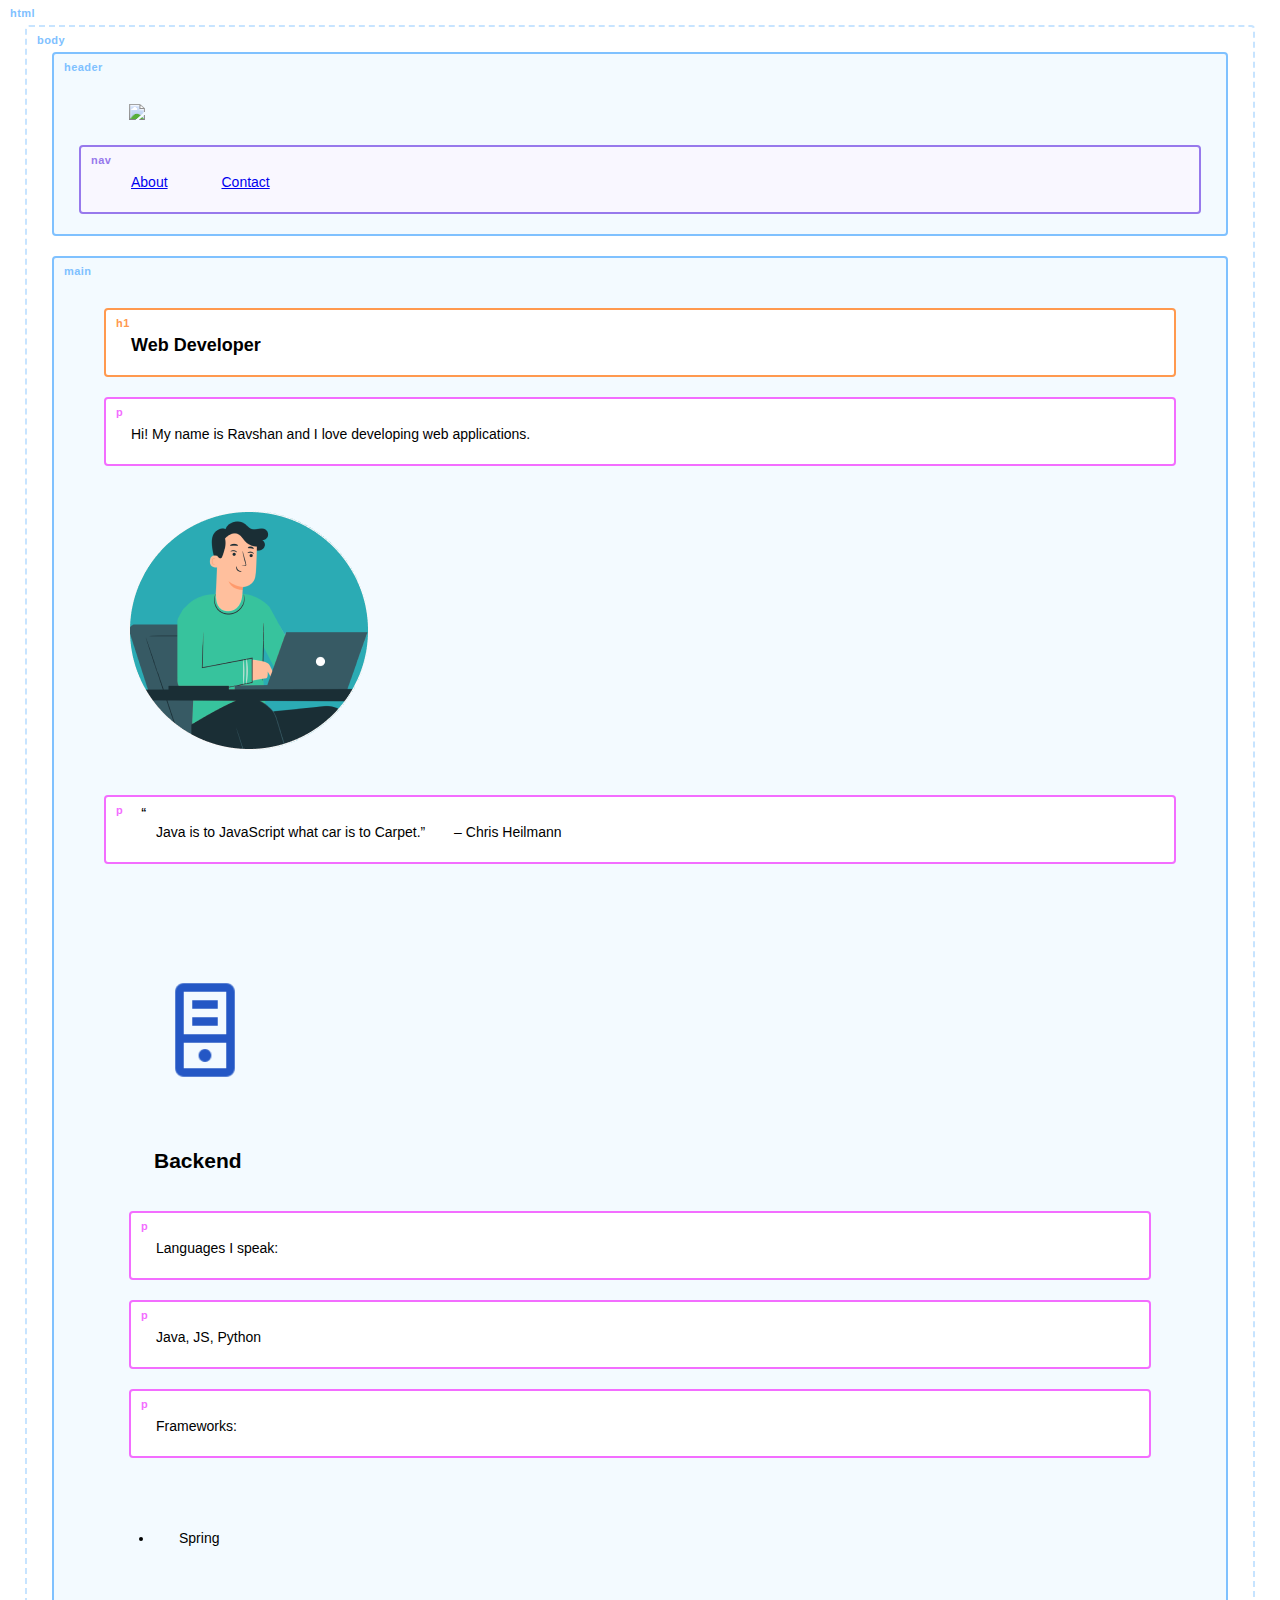
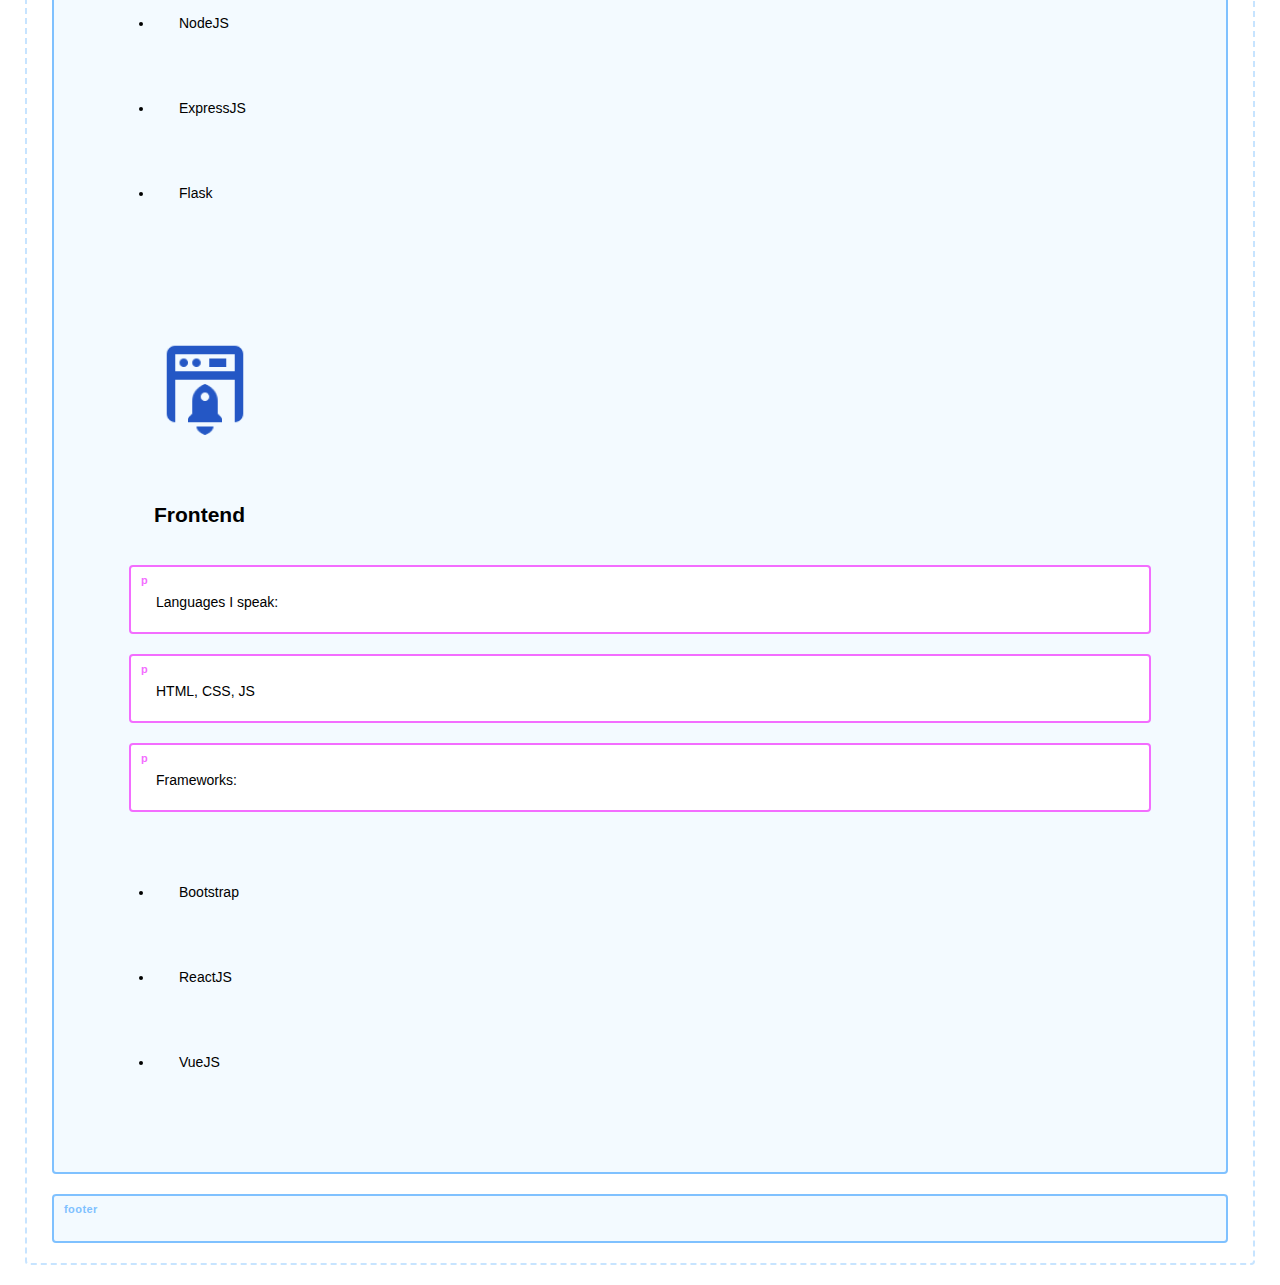
==== index.html @ 0b143d8b "Created the skills part of main" ====
<!DOCTYPE html>
<html>

<head>
    <meta charset="utf-8">
    <meta name="description" content="Сайт-портфорлио Эламанова Равшана">
    <title>Эламанов Равшан - M33011</title>
    <link rel="stylesheet" href="assets/css/outlines.css">
</head>

<body>
    <header>
        <a href="index.html">
            <img src="assets/images/logo.png">
        </a>
        <nav>
            <a href="about.html">About</a>
            <a href="contact.html">Contact</a>
        </nav>
    </header>

    <main>
        <div id="intro">
            <h1>Web Developer</h1>
            <p>Hi! My name is Ravshan and I love developing web applications.</p>
            <img src="assets/images/developer.png">
            <p><q>Java is to JavaScript what car is to Carpet.</q> – Chris Heilmann</p>
        </div>

        <div id="skills">
            <div id="backend-skills" class="skill">
                <img src="assets/images/server-icon.png" alt="Backend">
                <h2>Backend</h2>
                <p>Languages I speak:</p>
                <p>Java, JS, Python</p>
                <p>Frameworks:</p>
                <ul>
                    <li>Spring</li>
                    <li>NodeJS</li>
                    <li>ExpressJS</li>
                    <li>Flask</li>
                </ul>
            </div>
            <div id="frontend-skills" class="skill">
                <img src="assets/images/browser-icon.png" alt="Frontend">
                <h2>Frontend</h2>
                <p>Languages I speak:</p>
                <p>HTML, CSS, JS</p>
                <p>Frameworks:</p>
                <ul>
                    <li>Bootstrap</li>
                    <li>ReactJS</li>
                    <li>VueJS</li>
                </ul>
            </div>
        </div>
    </main>

    <footer>

    </footer>
</body>

</html>
---- assets/css/outlines.css ----
@font-face {
  font-weight: 400;
  font-family: "Montserrat";
  font-style: normal;
  src: url("fonts/Montserrat-Regular.woff") format("woff");
}

@font-face {
  font-weight: 700;
  font-family: "Montserrat";
  font-style: normal;
  src: url("fonts/Montserrat-Bold.woff") format("woff");
}

html,
body {
  margin: 0;
  font-family: "Montserrat", "Arial", sans-serif;
  font-size: 14px;
  line-height: 20px;
}

body {
  min-width: 430px;
  border: 2px dashed #c7e4ff;
}

html::before,
body::before,
header::before,
footer::before,
main::before {
  color: #7fc1ff;
}

main,
header,
footer {
  background-color: #f3faff;
  border: 2px solid #7fc1ff;
}

nav,
section,
article,
aside {
  background-color: #f9f7ff;
  border: 2px solid #9779ec;
}

nav::before,
section::before,
article::before,
aside::before {
  color: #9779ec;
}

h1 {
  font-size: 18px;
  background-color: #ffffff;
  border: 2px solid #ff994f;
}

h1::before {
  content: "h1";
  color: #ff994f;
}

p {
  background-color: #ffffff;
  border: 2px solid #f36dff;
}

p::before {
  color: #f36dff;
  content: "p";
}

* {
  position: relative;
  padding: 25px 25px 20px;
  margin: 0;
  border-radius: 4px;
}

*:not(:last-child) {
  margin-bottom: 20px;
}

*::before {
  position: absolute;
  top: 8px;
  left: 10px;
  font-weight: 700;
  font-size: 11px;
  line-height: 10px;
  letter-spacing: 0.04em;
}

html::before {
  content: "html";
}

body::before {
  content: "body";
}

main::before {
  content: "main";
}

header::before {
  content: "header";
}

footer::before {
  content: "footer";
}

section::before {
  content: "section";
}

article::before {
  content: "article";
}

aside::before {
  content: "aside";
}

nav::before {
  content: "nav";
}
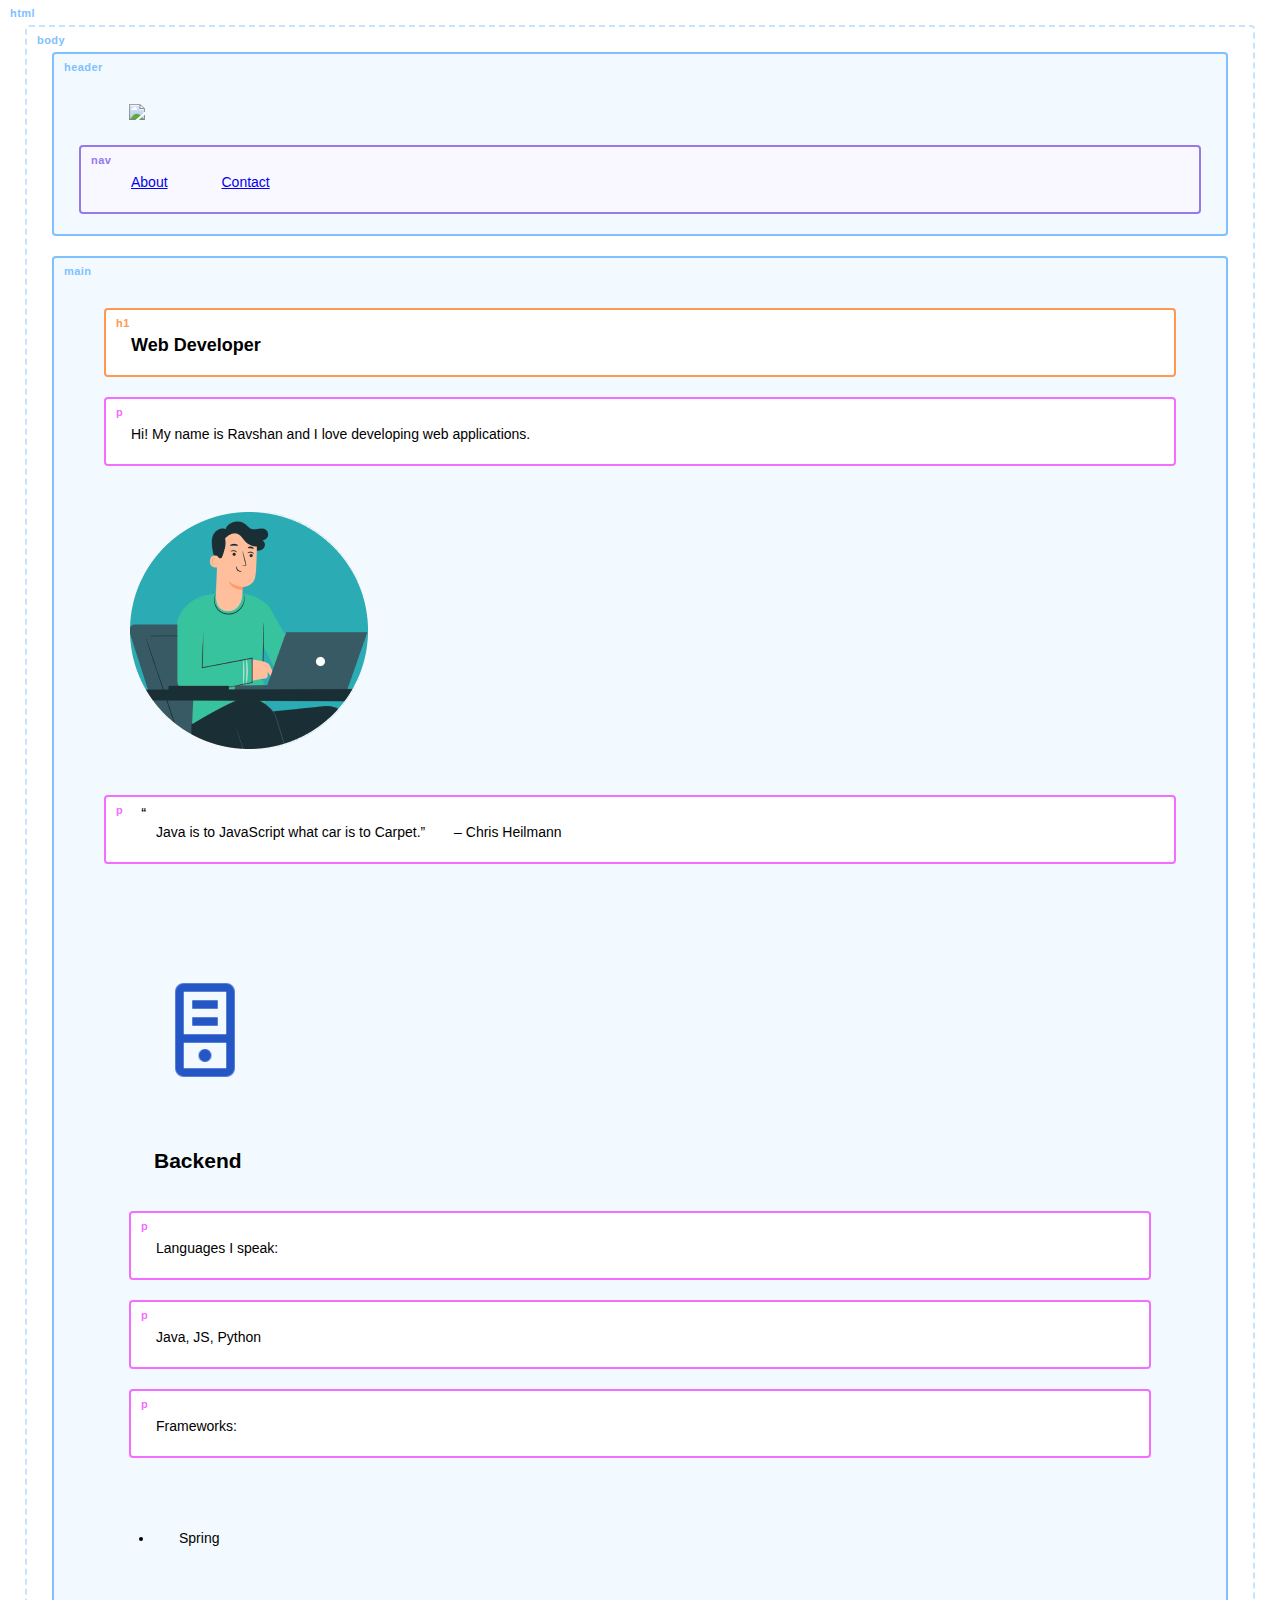
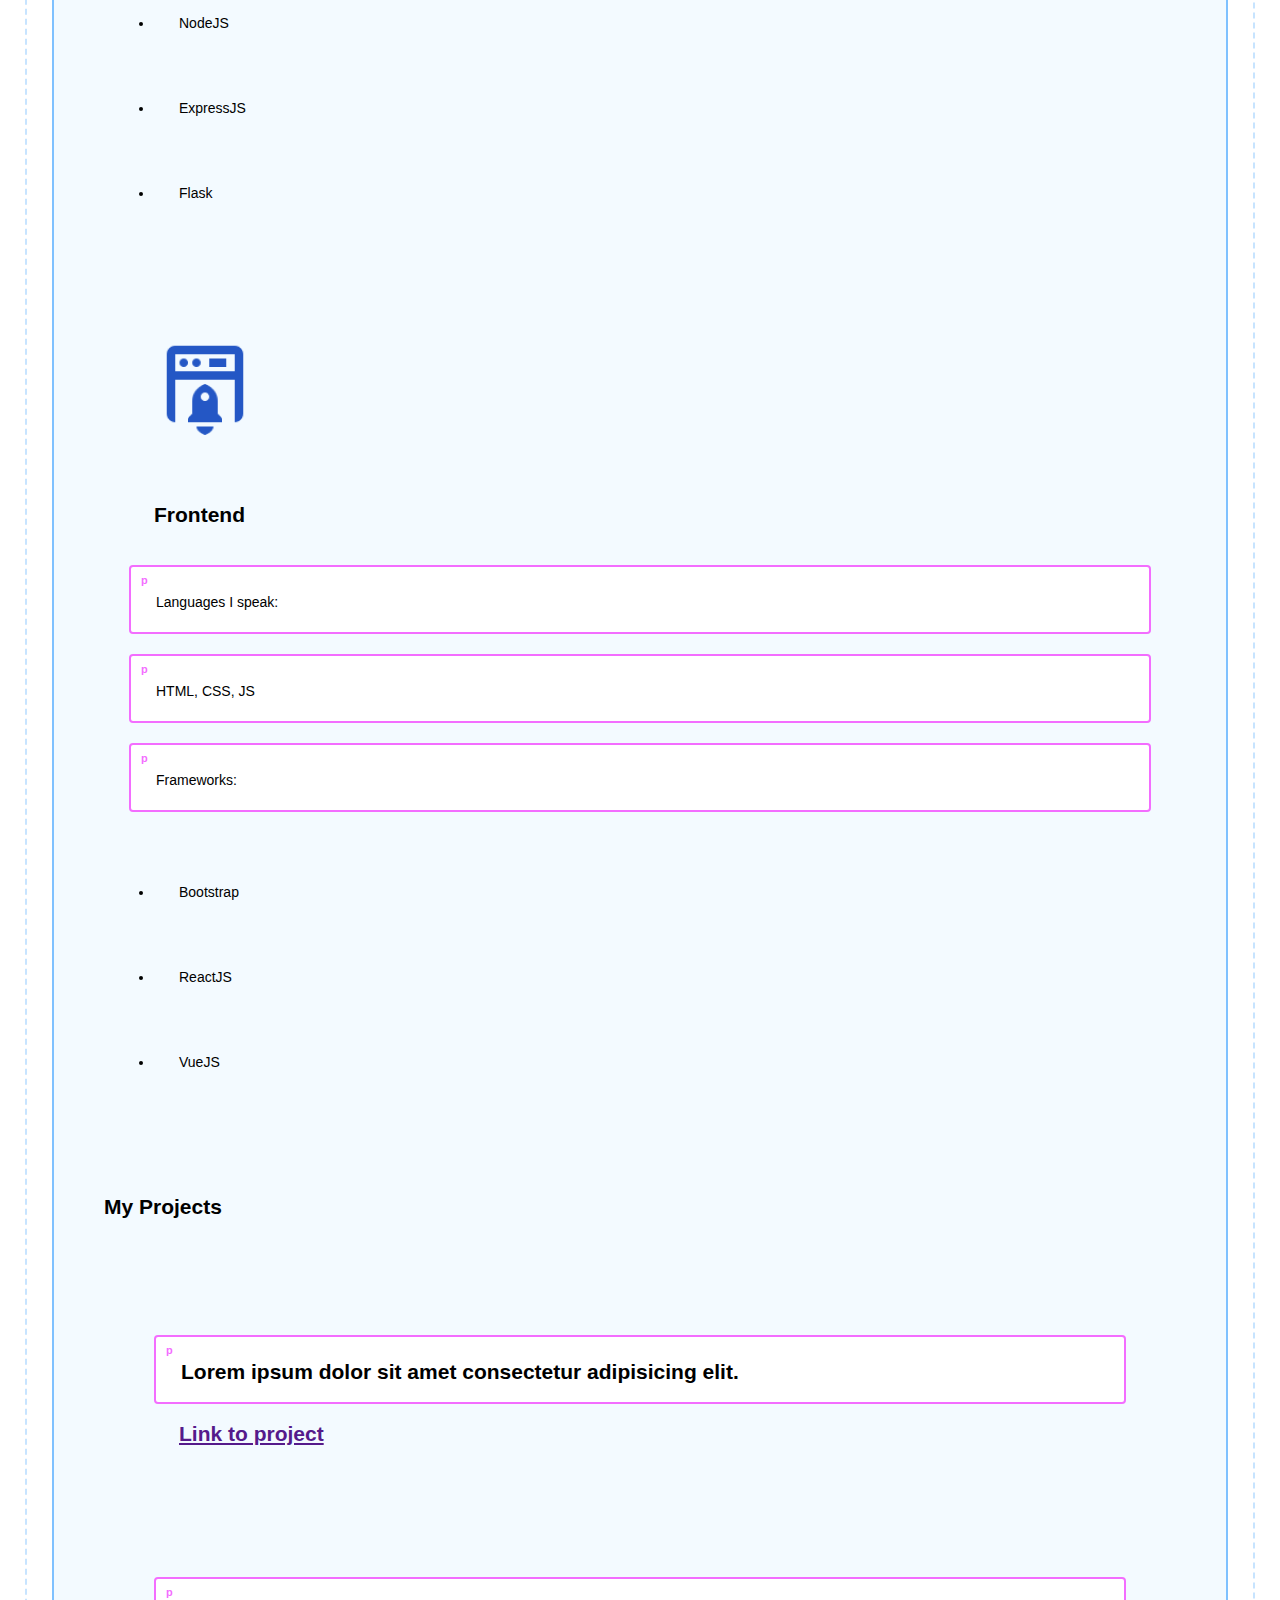
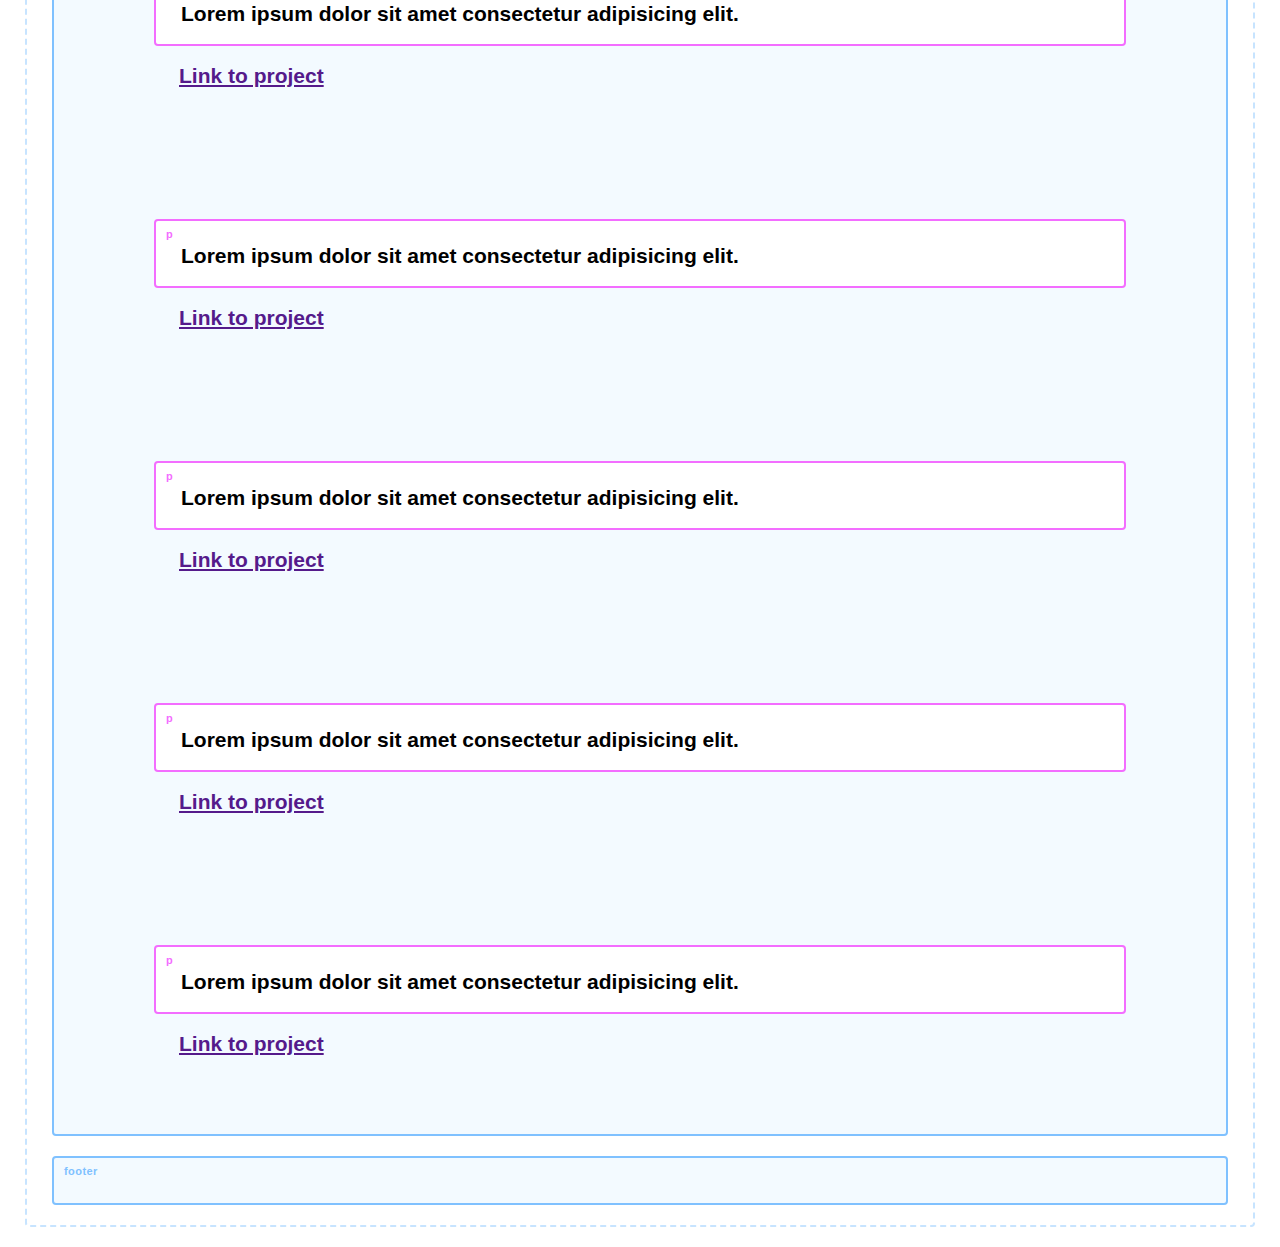
==== commit 9358ec13: "Created the projects part of main" ====
--- a/index.html
+++ b/index.html
@@ -54,6 +54,40 @@
                 </ul>
             </div>
         </div>
+
+        <h2>My Projects</h>
+        <div id="projects">
+            <div class="project">
+                <img class="project-logo" src="assets/images/logo1.png" alt="">
+                <p class="project-desc">Lorem ipsum dolor sit amet consectetur adipisicing elit.</p>
+                <a class="project-link" href="">Link to project</a>
+            </div>
+            <div class="project">
+                <img class="project-logo" src="assets/images/logo1.png" alt="">
+                <p class="project-desc">Lorem ipsum dolor sit amet consectetur adipisicing elit.</p>
+                <a class="project-link" href="">Link to project</a>
+            </div>
+            <div class="project">
+                <img class="project-logo" src="assets/images/logo1.png" alt="">
+                <p class="project-desc">Lorem ipsum dolor sit amet consectetur adipisicing elit.</p>
+                <a class="project-link" href="">Link to project</a>
+            </div>
+            <div class="project">
+                <img class="project-logo" src="assets/images/logo1.png" alt="">
+                <p class="project-desc">Lorem ipsum dolor sit amet consectetur adipisicing elit.</p>
+                <a class="project-link" href="">Link to project</a>
+            </div>
+            <div class="project">
+                <img class="project-logo" src="assets/images/logo1.png" alt="">
+                <p class="project-desc">Lorem ipsum dolor sit amet consectetur adipisicing elit.</p>
+                <a class="project-link" href="">Link to project</a>
+            </div>
+            <div class="project">
+                <img class="project-logo" src="assets/images/logo1.png" alt="">
+                <p class="project-desc">Lorem ipsum dolor sit amet consectetur adipisicing elit.</p>
+                <a class="project-link" href="">Link to project</a>
+            </div>
+        </div>
     </main>
 
     <footer>
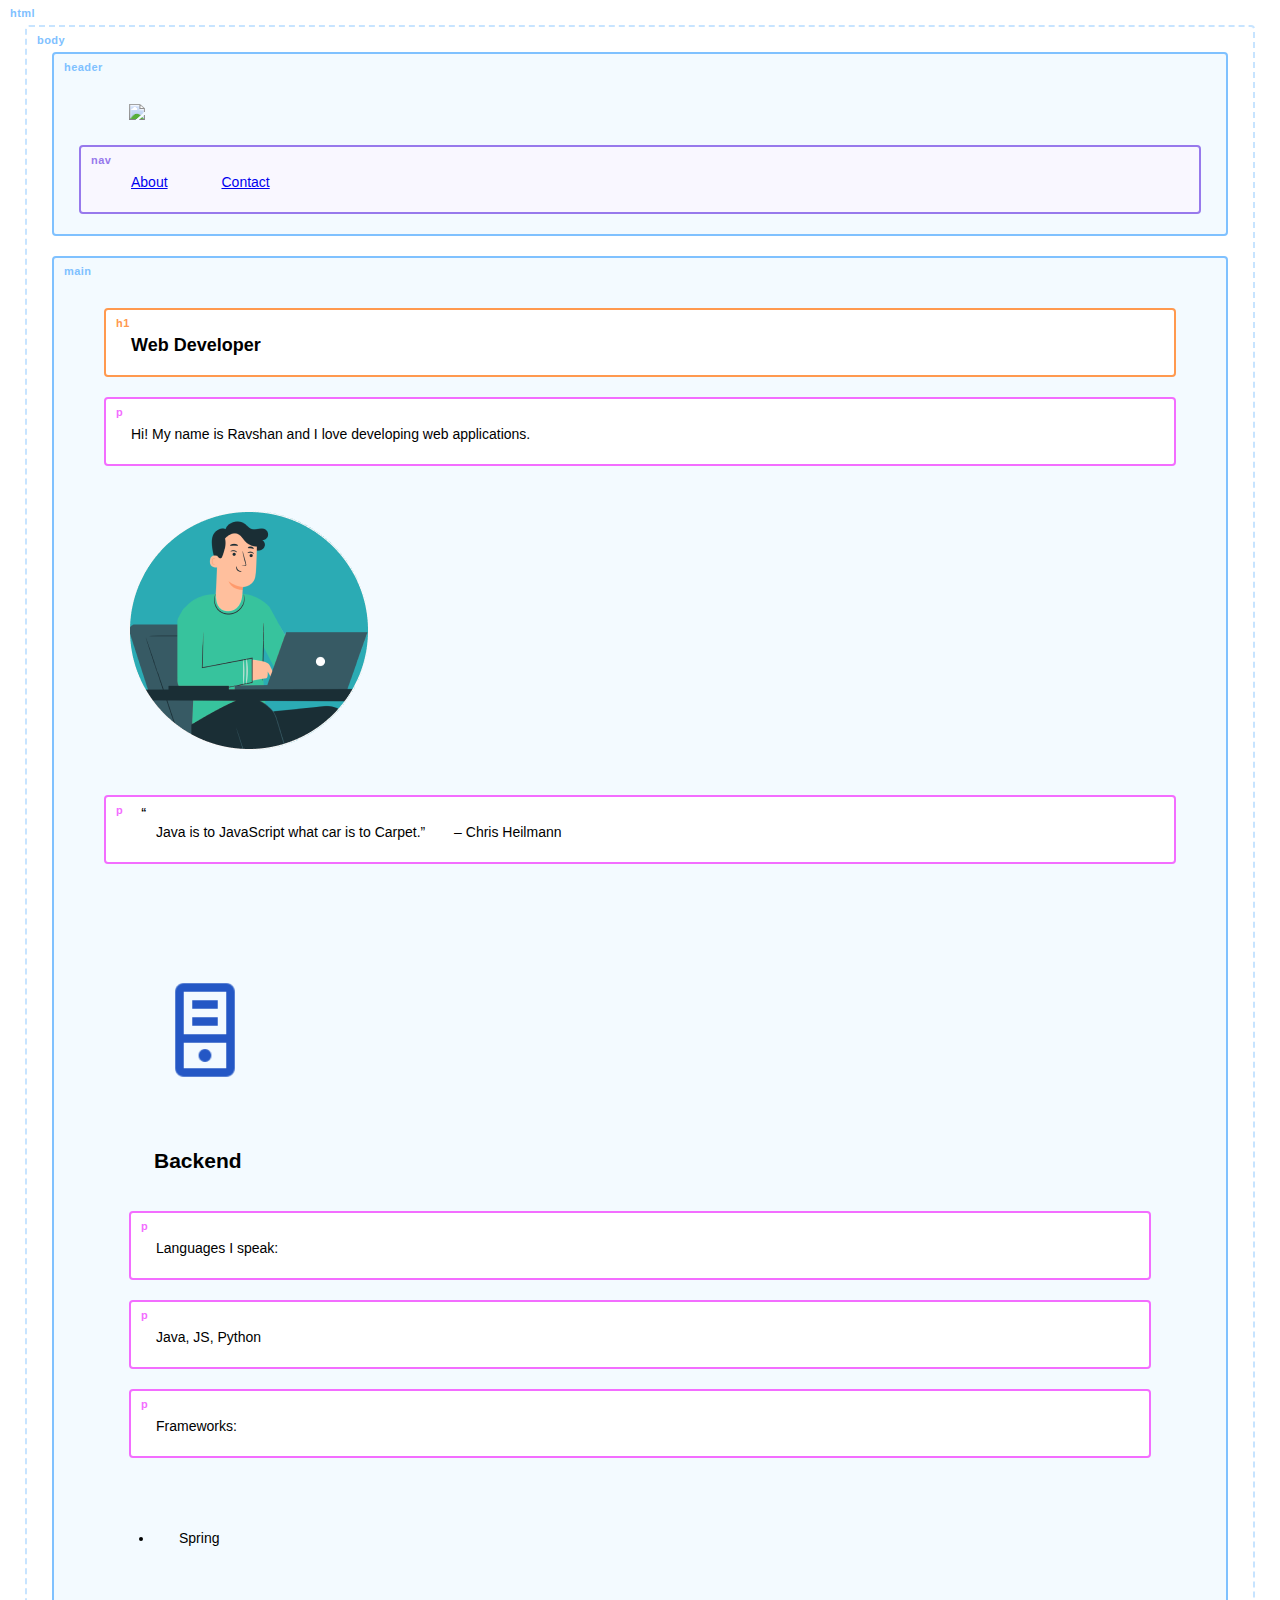
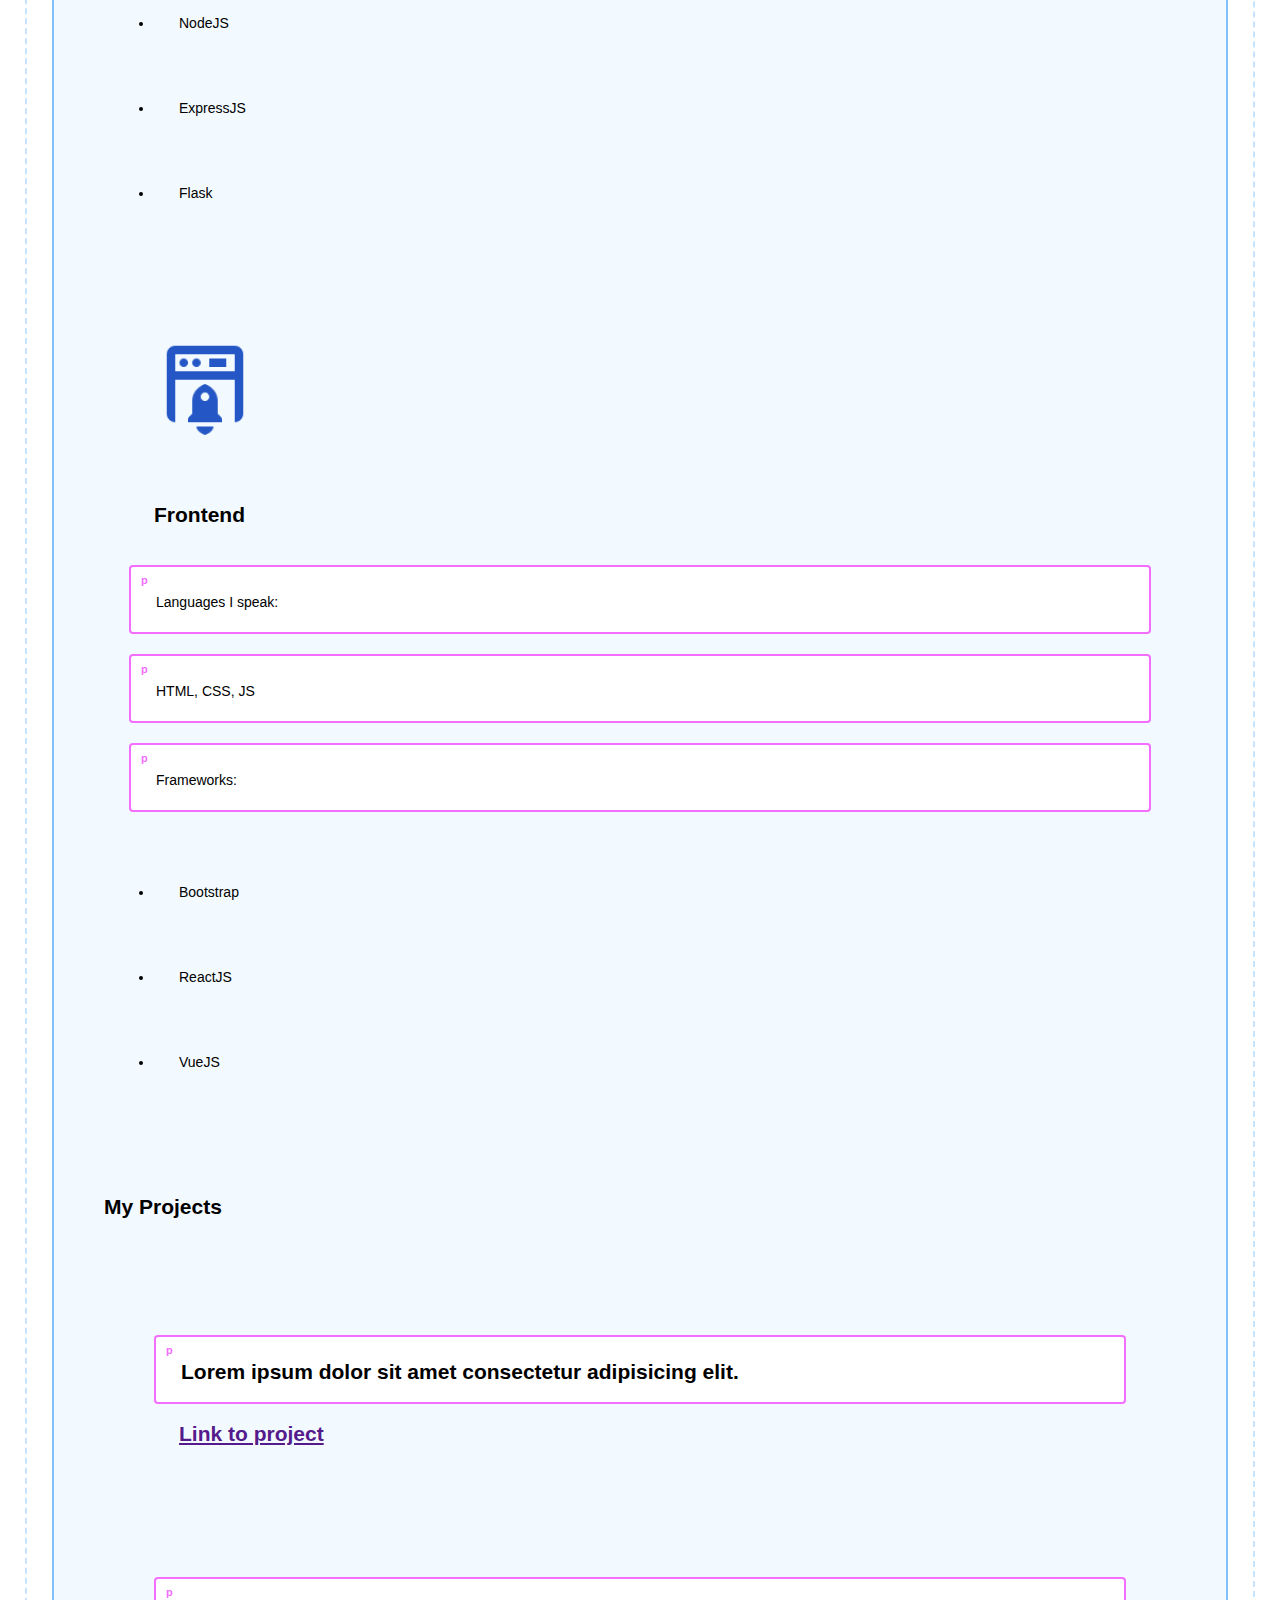
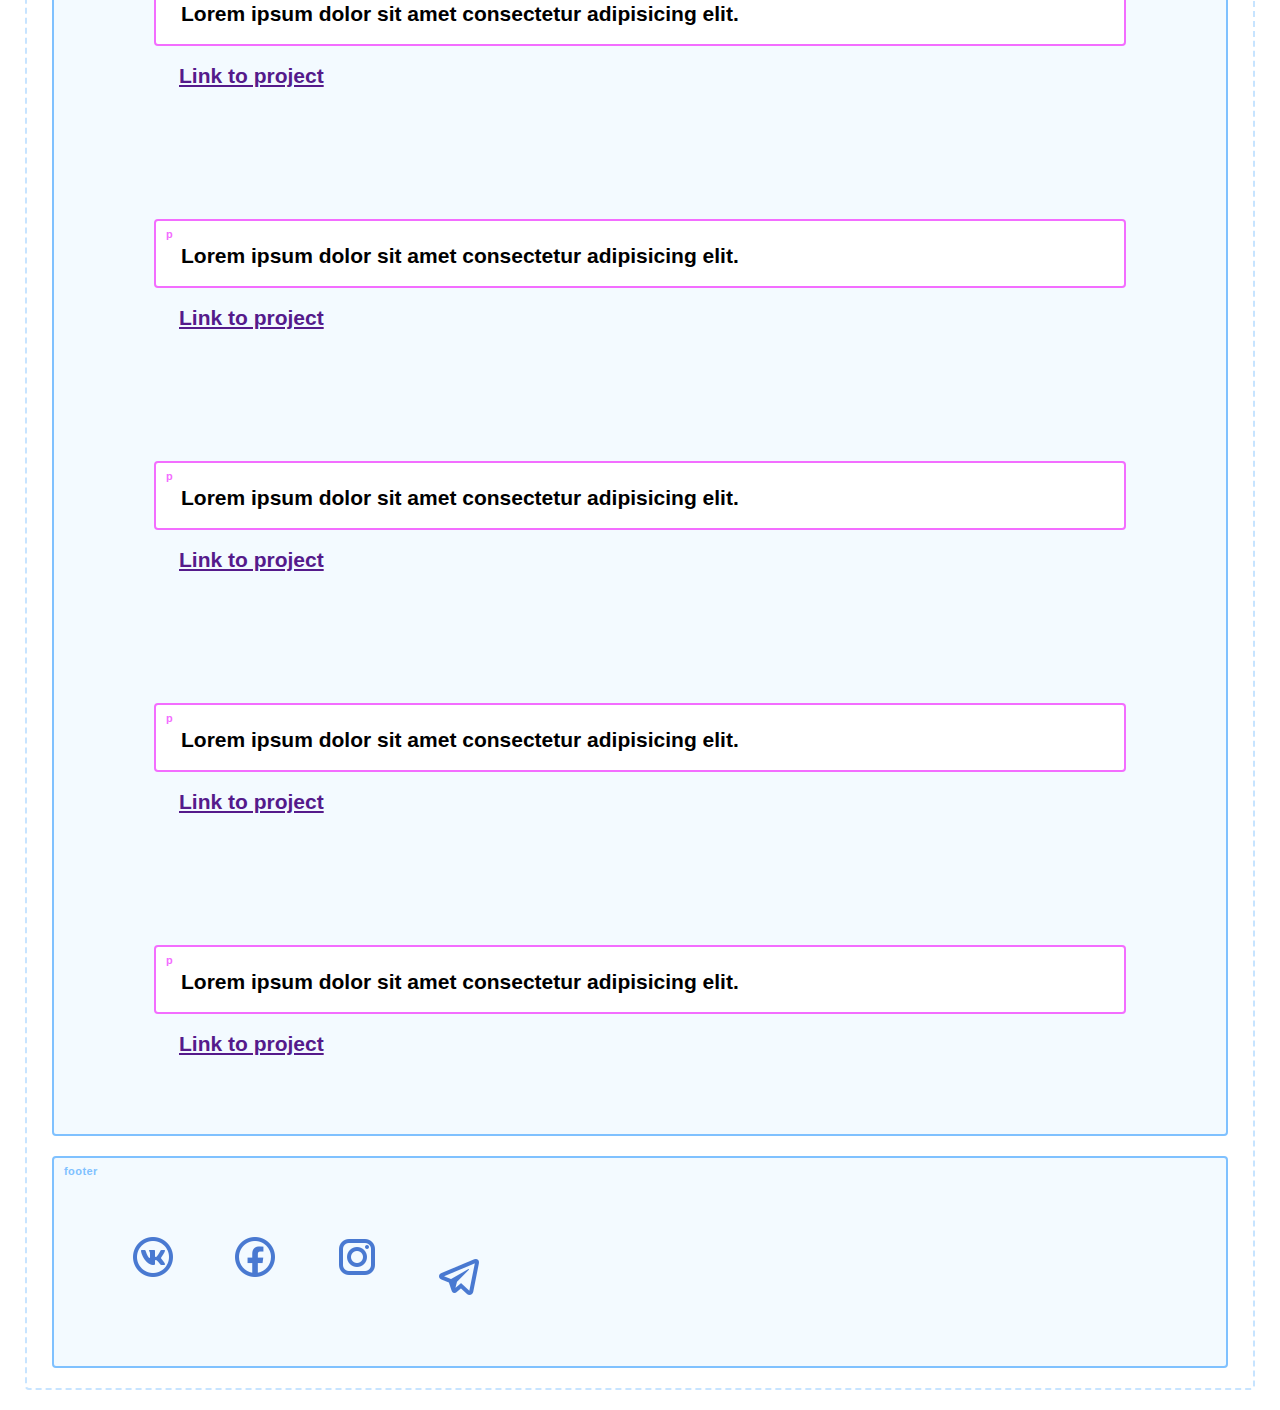
==== commit 080ab301: "footer uses media icons" ====
--- a/index.html
+++ b/index.html
@@ -91,7 +91,12 @@
     </main>
 
     <footer>
-
+        <div id="social-medias">
+            <img class="media-icon" src="assets/images/vk-icon.png" alt="VK">
+            <img class="media-icon" src="assets/images/facebook-icon.png" alt="Facebook">
+            <img class="media-icon" src="assets/images/Instagram-icon.png" alt="Instagram">
+            <img class="media-icon" src="assets/images/telegram-icon.png" alt="Telegram">
+        </div>
     </footer>
 </body>
 
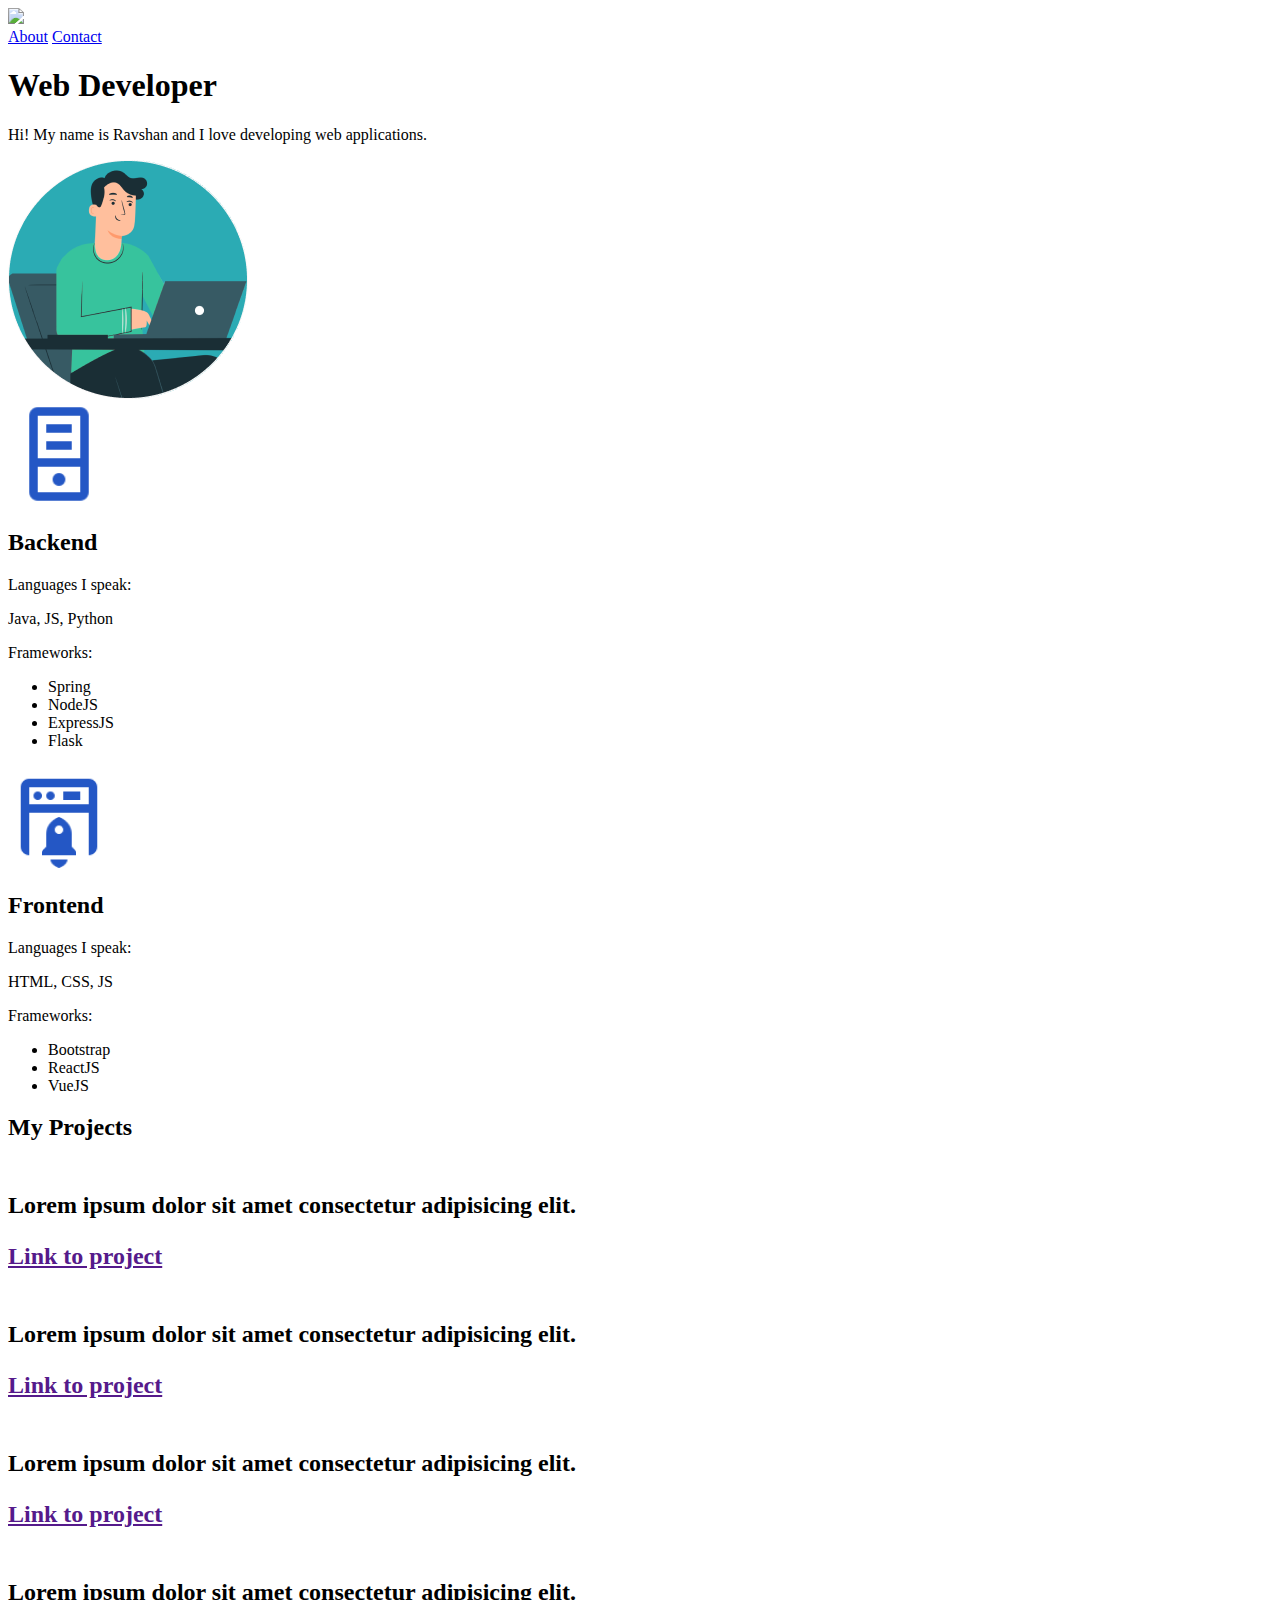
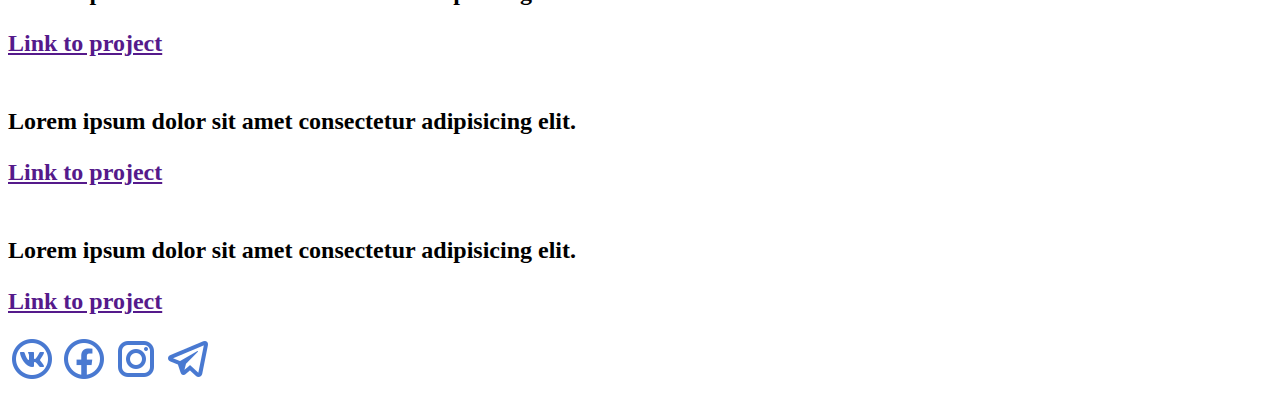
==== commit 19642c82: "Refactored to comply BEM" ====
--- a/index.html
+++ b/index.html
@@ -5,97 +5,100 @@
     <meta charset="utf-8">
     <meta name="description" content="Сайт-портфорлио Эламанова Равшана">
     <title>Эламанов Равшан - M33011</title>
-    <link rel="stylesheet" href="assets/css/outlines.css">
+    <link rel="stylesheet" href="assets/css/index.css">
 </head>
 
 <body>
-    <header>
+    <header class="header">
         <a href="index.html">
             <img src="assets/images/logo.png">
         </a>
-        <nav>
-            <a href="about.html">About</a>
-            <a href="contact.html">Contact</a>
+        <nav class="header__nav">
+            <a href="about.html" class="nav__link">About</a>
+            <a href="contact.html" class="nav__link">Contact</a>
         </nav>
     </header>
 
     <main>
-        <div id="intro">
-            <h1>Web Developer</h1>
-            <p>Hi! My name is Ravshan and I love developing web applications.</p>
-            <img src="assets/images/developer.png">
-            <p><q>Java is to JavaScript what car is to Carpet.</q> – Chris Heilmann</p>
+        <div class="intro">
+            <h1 class="intro__title">Web Developer</h1>
+            <p class="intro__text">Hi! My name is Ravshan and I love developing web applications.</p>
+            <img class="intro__image" src="assets/images/developer.png">
         </div>
 
-        <div id="skills">
-            <div id="backend-skills" class="skill">
-                <img src="assets/images/server-icon.png" alt="Backend">
-                <h2>Backend</h2>
-                <p>Languages I speak:</p>
-                <p>Java, JS, Python</p>
-                <p>Frameworks:</p>
-                <ul>
-                    <li>Spring</li>
-                    <li>NodeJS</li>
-                    <li>ExpressJS</li>
-                    <li>Flask</li>
-                </ul>
+        <div class="skills">
+            <div class="skills__skill">
+                <img class="skill__image" src="assets/images/server-icon.png" alt="Backend">
+                <h2 class="skill__title">Backend</h2>
+                <div class="skill__description">
+                    <p class="description__section">Languages I speak:</p>
+                    <p class="description__text">Java, JS, Python</p>
+                    <p class="description__section">Frameworks:</p>
+                    <ul class="description__ul">
+                        <li>Spring</li>
+                        <li>NodeJS</li>
+                        <li>ExpressJS</li>
+                        <li>Flask</li>
+                    </ul>
+                </div>
             </div>
-            <div id="frontend-skills" class="skill">
-                <img src="assets/images/browser-icon.png" alt="Frontend">
-                <h2>Frontend</h2>
-                <p>Languages I speak:</p>
-                <p>HTML, CSS, JS</p>
-                <p>Frameworks:</p>
-                <ul>
-                    <li>Bootstrap</li>
-                    <li>ReactJS</li>
-                    <li>VueJS</li>
-                </ul>
+            <div class="skills_skill">
+                <img class="skill__image" src="assets/images/browser-icon.png" alt="Frontend">
+                <h2 class="skill__title">Frontend</h2>
+                <div class="skill__description">
+                    <p class="description__section">Languages I speak:</p>
+                    <p class="description__text">HTML, CSS, JS</p>
+                    <p class="description__section">Frameworks:</p>
+                    <ul class="description__ul">
+                        <li>Bootstrap</li>
+                        <li>ReactJS</li>
+                        <li>VueJS</li>
+                    </ul>
+                </div>
             </div>
         </div>
 
-        <h2>My Projects</h>
-        <div id="projects">
-            <div class="project">
-                <img class="project-logo" src="assets/images/logo1.png" alt="">
-                <p class="project-desc">Lorem ipsum dolor sit amet consectetur adipisicing elit.</p>
-                <a class="project-link" href="">Link to project</a>
+        <div class="projects">
+            <h2 class="projects__title">My Projects</h>
+            <div class="projects__project">
+                <img class="project__logo" src="assets/images/logo1.png" alt="">
+                <p class="project__desc">Lorem ipsum dolor sit amet consectetur adipisicing elit.</p>
+                <a class="project__link" href="">Link to project</a>
             </div>
-            <div class="project">
-                <img class="project-logo" src="assets/images/logo1.png" alt="">
-                <p class="project-desc">Lorem ipsum dolor sit amet consectetur adipisicing elit.</p>
-                <a class="project-link" href="">Link to project</a>
+            <div class="projects__project">
+                <img class="project__logo" src="assets/images/logo1.png" alt="">
+                <p class="project__desc">Lorem ipsum dolor sit amet consectetur adipisicing elit.</p>
+                <a class="project__link" href="">Link to project</a>
             </div>
-            <div class="project">
-                <img class="project-logo" src="assets/images/logo1.png" alt="">
-                <p class="project-desc">Lorem ipsum dolor sit amet consectetur adipisicing elit.</p>
-                <a class="project-link" href="">Link to project</a>
+            <div class="projects__project">
+                <img class="project__logo" src="assets/images/logo1.png" alt="">
+                <p class="project__desc">Lorem ipsum dolor sit amet consectetur adipisicing elit.</p>
+                <a class="project__link" href="">Link to project</a>
             </div>
-            <div class="project">
-                <img class="project-logo" src="assets/images/logo1.png" alt="">
-                <p class="project-desc">Lorem ipsum dolor sit amet consectetur adipisicing elit.</p>
-                <a class="project-link" href="">Link to project</a>
+            <div class="projects__project">
+                <img class="project__logo" src="assets/images/logo1.png" alt="">
+                <p class="project__desc">Lorem ipsum dolor sit amet consectetur adipisicing elit.</p>
+                <a class="project__link" href="">Link to project</a>
             </div>
-            <div class="project">
-                <img class="project-logo" src="assets/images/logo1.png" alt="">
-                <p class="project-desc">Lorem ipsum dolor sit amet consectetur adipisicing elit.</p>
-                <a class="project-link" href="">Link to project</a>
+            <div class="projects__project">
+                <img class="project__logo" src="assets/images/logo1.png" alt="">
+                <p class="project__desc">Lorem ipsum dolor sit amet consectetur adipisicing elit.</p>
+                <a class="project__link" href="">Link to project</a>
             </div>
-            <div class="project">
-                <img class="project-logo" src="assets/images/logo1.png" alt="">
-                <p class="project-desc">Lorem ipsum dolor sit amet consectetur adipisicing elit.</p>
-                <a class="project-link" href="">Link to project</a>
+            <div class="projects__project">
+                <img class="project__logo" src="assets/images/logo1.png" alt="">
+                <p class="project__desc">Lorem ipsum dolor sit amet consectetur adipisicing elit.</p>
+                <a class="project__link" href="">Link to project</a>
             </div>
         </div>
     </main>
 
     <footer>
-        <div id="social-medias">
-            <img class="media-icon" src="assets/images/vk-icon.png" alt="VK">
-            <img class="media-icon" src="assets/images/facebook-icon.png" alt="Facebook">
-            <img class="media-icon" src="assets/images/Instagram-icon.png" alt="Instagram">
-            <img class="media-icon" src="assets/images/telegram-icon.png" alt="Telegram">
+        <div class="social-medias">
+            <img class="social-medias__icon" src="assets/images/vk-icon.png" alt="VK">
+            <img class="social-medias__icon" src="assets/images/facebook-icon.png" alt="Facebook">
+            <img class="social-medias__icon" src="assets/images/Instagram-icon.png" alt="Instagram">
+            <img class="social-medias__icon" src="assets/images/telegram-icon.png" alt="Telegram">
         </div>
     </footer>
 </body>
--- a/assets/css/index.css
+++ b/assets/css/index.css
@@ -0,0 +1,13 @@
+#projects {
+    display: flex;
+    flex-wrap: wrap;
+}
+
+.project {
+    width: 200px;
+}
+
+#social-medias {
+    display: flex;
+    justify-content: space-around;
+}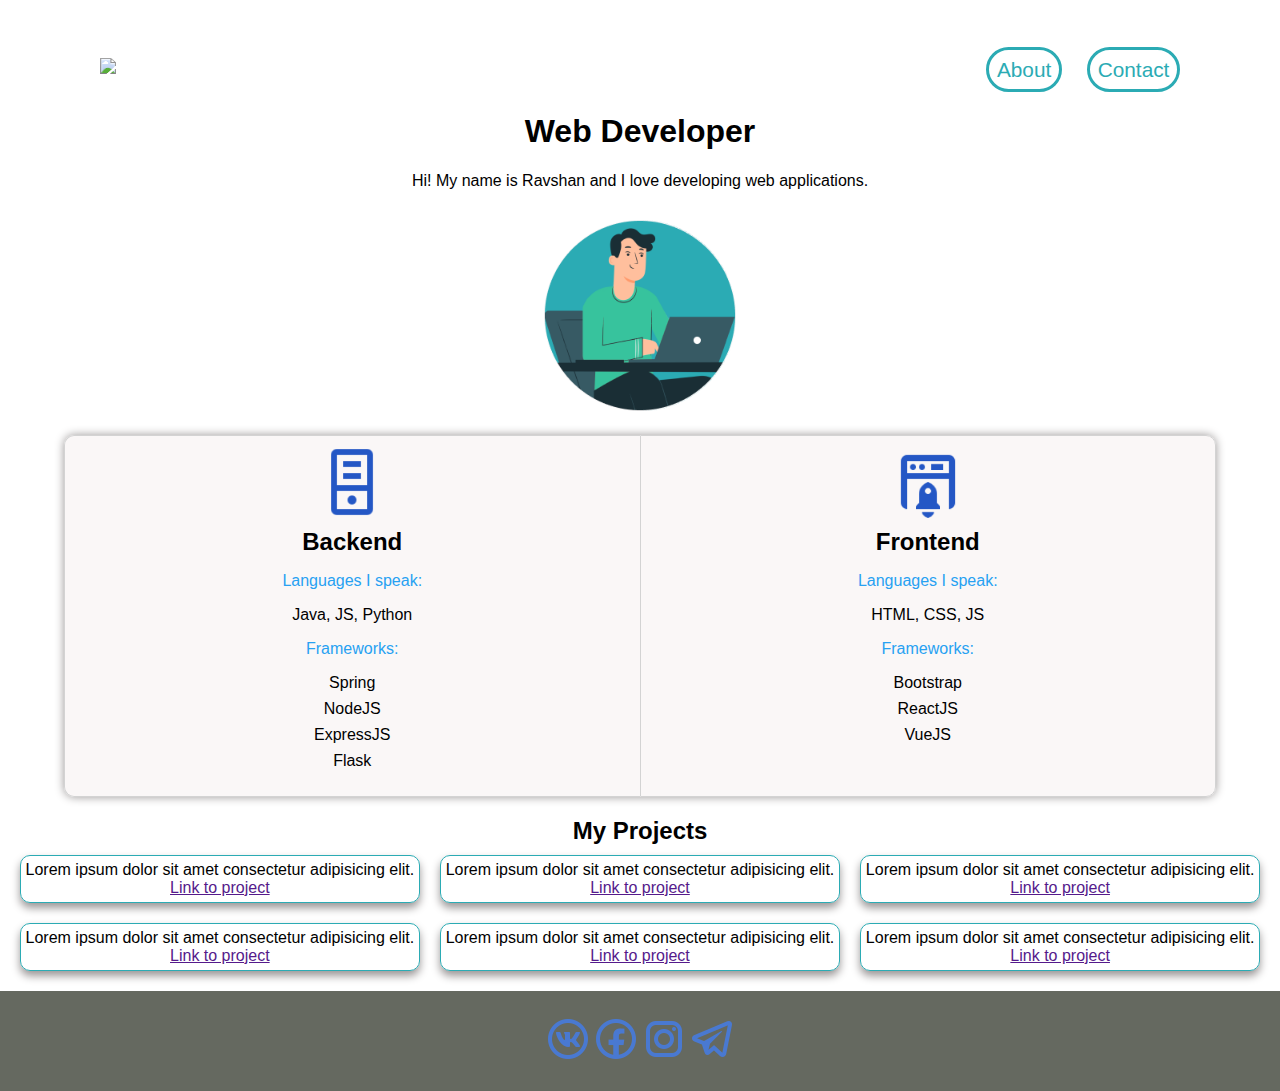
==== commit 3ef452df: "finished lab2" ====
--- a/index.html
+++ b/index.html
@@ -6,6 +6,12 @@
     <meta name="description" content="Сайт-портфорлио Эламанова Равшана">
     <title>Эламанов Равшан - M33011</title>
     <link rel="stylesheet" href="assets/css/index.css">
+    <link rel="stylesheet" href="assets/css/intro/intro.css">
+    <link rel="stylesheet" href="assets/css/header/header.css">
+    <link rel="stylesheet" href="assets/css/intro/intro.css">
+    <link rel="stylesheet" href="assets/css/skills/skills.css">
+    <link rel="stylesheet" href="assets/css/projects/projects.css">
+    <link rel="stylesheet" href="assets/css/footer/footer.css">
 </head>
 
 <body>
@@ -14,20 +20,20 @@
             <img src="assets/images/logo.png">
         </a>
         <nav class="header__nav">
-            <a href="about.html" class="nav__link">About</a>
-            <a href="contact.html" class="nav__link">Contact</a>
+            <a href="about.html" class="nav__link nav__link_is-outlined nav__link_is-rounded">About</a>
+            <a href="contact.html" class="nav__link nav__link_is-outlined nav__link_is-rounded">Contact</a>
         </nav>
     </header>
 
     <main>
-        <div class="intro">
+        <div class="intro intro_is-cenetered-content">
             <h1 class="intro__title">Web Developer</h1>
             <p class="intro__text">Hi! My name is Ravshan and I love developing web applications.</p>
             <img class="intro__image" src="assets/images/developer.png">
         </div>
 
-        <div class="skills">
-            <div class="skills__skill">
+        <div class="skills skills_is-rounded skills_is-outlined skills_is-centered-horizontally">
+            <div class="skills__skill skill_is-centered-content skill_is-outlined skill_is-background-color skill_is-rounded">
                 <img class="skill__image" src="assets/images/server-icon.png" alt="Backend">
                 <h2 class="skill__title">Backend</h2>
                 <div class="skill__description">
@@ -42,7 +48,7 @@
                     </ul>
                 </div>
             </div>
-            <div class="skills_skill">
+            <div class="skills__skill skill_is-centered-content skill_is-outlined skill_is-background-color skill_is-rounded">
                 <img class="skill__image" src="assets/images/browser-icon.png" alt="Frontend">
                 <h2 class="skill__title">Frontend</h2>
                 <div class="skill__description">
@@ -59,46 +65,56 @@
         </div>
 
         <div class="projects">
-            <h2 class="projects__title">My Projects</h>
-            <div class="projects__project">
-                <img class="project__logo" src="assets/images/logo1.png" alt="">
-                <p class="project__desc">Lorem ipsum dolor sit amet consectetur adipisicing elit.</p>
-                <a class="project__link" href="">Link to project</a>
-            </div>
-            <div class="projects__project">
-                <img class="project__logo" src="assets/images/logo1.png" alt="">
-                <p class="project__desc">Lorem ipsum dolor sit amet consectetur adipisicing elit.</p>
-                <a class="project__link" href="">Link to project</a>
-            </div>
-            <div class="projects__project">
-                <img class="project__logo" src="assets/images/logo1.png" alt="">
-                <p class="project__desc">Lorem ipsum dolor sit amet consectetur adipisicing elit.</p>
-                <a class="project__link" href="">Link to project</a>
-            </div>
-            <div class="projects__project">
-                <img class="project__logo" src="assets/images/logo1.png" alt="">
-                <p class="project__desc">Lorem ipsum dolor sit amet consectetur adipisicing elit.</p>
-                <a class="project__link" href="">Link to project</a>
-            </div>
-            <div class="projects__project">
-                <img class="project__logo" src="assets/images/logo1.png" alt="">
-                <p class="project__desc">Lorem ipsum dolor sit amet consectetur adipisicing elit.</p>
-                <a class="project__link" href="">Link to project</a>
-            </div>
-            <div class="projects__project">
-                <img class="project__logo" src="assets/images/logo1.png" alt="">
-                <p class="project__desc">Lorem ipsum dolor sit amet consectetur adipisicing elit.</p>
-                <a class="project__link" href="">Link to project</a>
+            <h2 class="projects__title title_is-centered">My Projects</h2>
+            <div class="projects__wrapper">
+                <div class="projects__project project_is-centered-content project_is-outlined project_is-rounded">
+                    <img class="project__logo" src="assets/images/logo1.png" alt="">
+                    <p class="project__desc">Lorem ipsum dolor sit amet consectetur adipisicing elit.</p>
+                    <a class="project__link" href="">Link to project</a>
+                </div>
+                <div class="projects__project project_is-centered-content project_is-outlined project_is-rounded">
+                    <img class="project__logo" src="assets/images/logo1.png" alt="">
+                    <p class="project__desc">Lorem ipsum dolor sit amet consectetur adipisicing elit.</p>
+                    <a class="project__link" href="">Link to project</a>
+                </div>
+                <div class="projects__project project_is-centered-content project_is-outlined project_is-rounded">
+                    <img class="project__logo" src="assets/images/logo1.png" alt="">
+                    <p class="project__desc">Lorem ipsum dolor sit amet consectetur adipisicing elit.</p>
+                    <a class="project__link" href="">Link to project</a>
+                </div>
+                <div class="projects__project project_is-centered-content project_is-outlined project_is-rounded">
+                    <img class="project__logo" src="assets/images/logo1.png" alt="">
+                    <p class="project__desc">Lorem ipsum dolor sit amet consectetur adipisicing elit.</p>
+                    <a class="project__link" href="">Link to project</a>
+                </div>
+                <div class="projects__project project_is-centered-content project_is-outlined project_is-rounded">
+                    <img class="project__logo" src="assets/images/logo1.png" alt="">
+                    <p class="project__desc">Lorem ipsum dolor sit amet consectetur adipisicing elit.</p>
+                    <a class="project__link" href="">Link to project</a>
+                </div>
+                <div class="projects__project project_is-centered-content project_is-outlined project_is-rounded">
+                    <img class="project__logo" src="assets/images/logo1.png" alt="">
+                    <p class="project__desc">Lorem ipsum dolor sit amet consectetur adipisicing elit.</p>
+                    <a class="project__link" href="">Link to project</a>
+                </div>
             </div>
         </div>
     </main>
 
-    <footer>
+    <footer class="footer">
         <div class="social-medias">
-            <img class="social-medias__icon" src="assets/images/vk-icon.png" alt="VK">
-            <img class="social-medias__icon" src="assets/images/facebook-icon.png" alt="Facebook">
-            <img class="social-medias__icon" src="assets/images/Instagram-icon.png" alt="Instagram">
-            <img class="social-medias__icon" src="assets/images/telegram-icon.png" alt="Telegram">
+            <a href="">
+                <img class="social-medias__icon" src="assets/images/vk-icon.png" alt="VK">
+            </a>
+            <a href="">
+                <img class="social-medias__icon" src="assets/images/facebook-icon.png" alt="Facebook">
+            </a>
+            <a href="">
+                <img class="social-medias__icon" src="assets/images/Instagram-icon.png" alt="Instagram">
+            </a>
+            <a href="">
+                <img class="social-medias__icon" src="assets/images/telegram-icon.png" alt="Telegram">
+            </a>
         </div>
     </footer>
 </body>
--- a/assets/css/index.css
+++ b/assets/css/index.css
@@ -1,13 +1,5 @@
-#projects {
-    display: flex;
-    flex-wrap: wrap;
-}
-
-.project {
-    width: 200px;
-}
-
-#social-medias {
-    display: flex;
-    justify-content: space-around;
+body {
+    margin: 0;
+    padding: 0;
+    font-family: 'Titillium Web', sans-serif;
 }--- a/assets/css/intro/intro.css
+++ b/assets/css/intro/intro.css
@@ -0,0 +1,6 @@
+@import url(_is-centered-content/intro_is-centered-content.css);
+@import url(__image/intro__image.css);
+
+.intro:not(:last-child) {
+    margin-bottom: 1.5rem;
+}--- a/assets/css/header/header.css
+++ b/assets/css/header/header.css
@@ -0,0 +1,13 @@
+@import url(__nav/header__nav.css);
+@import url(__nav/__link/nav__link.css);
+@import url(__nav/__link/_is-outlined/nav__link_is-outlined.css);
+@import url(__nav/__link/_is-rounded/nav__link_is-rounded.css);
+
+.header {
+    padding: 0%;
+    padding: 10px;
+    display: flex;
+    margin-left: 7%;
+    margin-right: 7%;
+    margin-top: 3em;
+}--- a/assets/css/intro/intro.css
+++ b/assets/css/intro/intro.css
@@ -0,0 +1,6 @@
+@import url(_is-centered-content/intro_is-centered-content.css);
+@import url(__image/intro__image.css);
+
+.intro:not(:last-child) {
+    margin-bottom: 1.5rem;
+}--- a/assets/css/skills/skills.css
+++ b/assets/css/skills/skills.css
@@ -0,0 +1,10 @@
+@import url(__skill/skills__skill.css);
+@import url(_is-centered-horizontally/skills_is-centered-horiozontally.css);
+@import url(_is-outlined/skills_is-outlined.css);
+@import url(_is-rounded/skills_is-rounded.css);
+
+.skills {
+    margin-top: 20px;
+    margin-bottom: 20px;
+    display: flex;
+}--- a/assets/css/projects/projects.css
+++ b/assets/css/projects/projects.css
@@ -0,0 +1,3 @@
+@import url(__title/projects__title.css);
+@import url(__project/projects__project.css);
+@import url(__wrapper/projects__wrapper.css);--- a/assets/css/footer/footer.css
+++ b/assets/css/footer/footer.css
@@ -0,0 +1,6 @@
+@import url(social-medias/social-medias.css);
+
+.footer {
+    background-color: #656960;
+    padding: 24px;
+}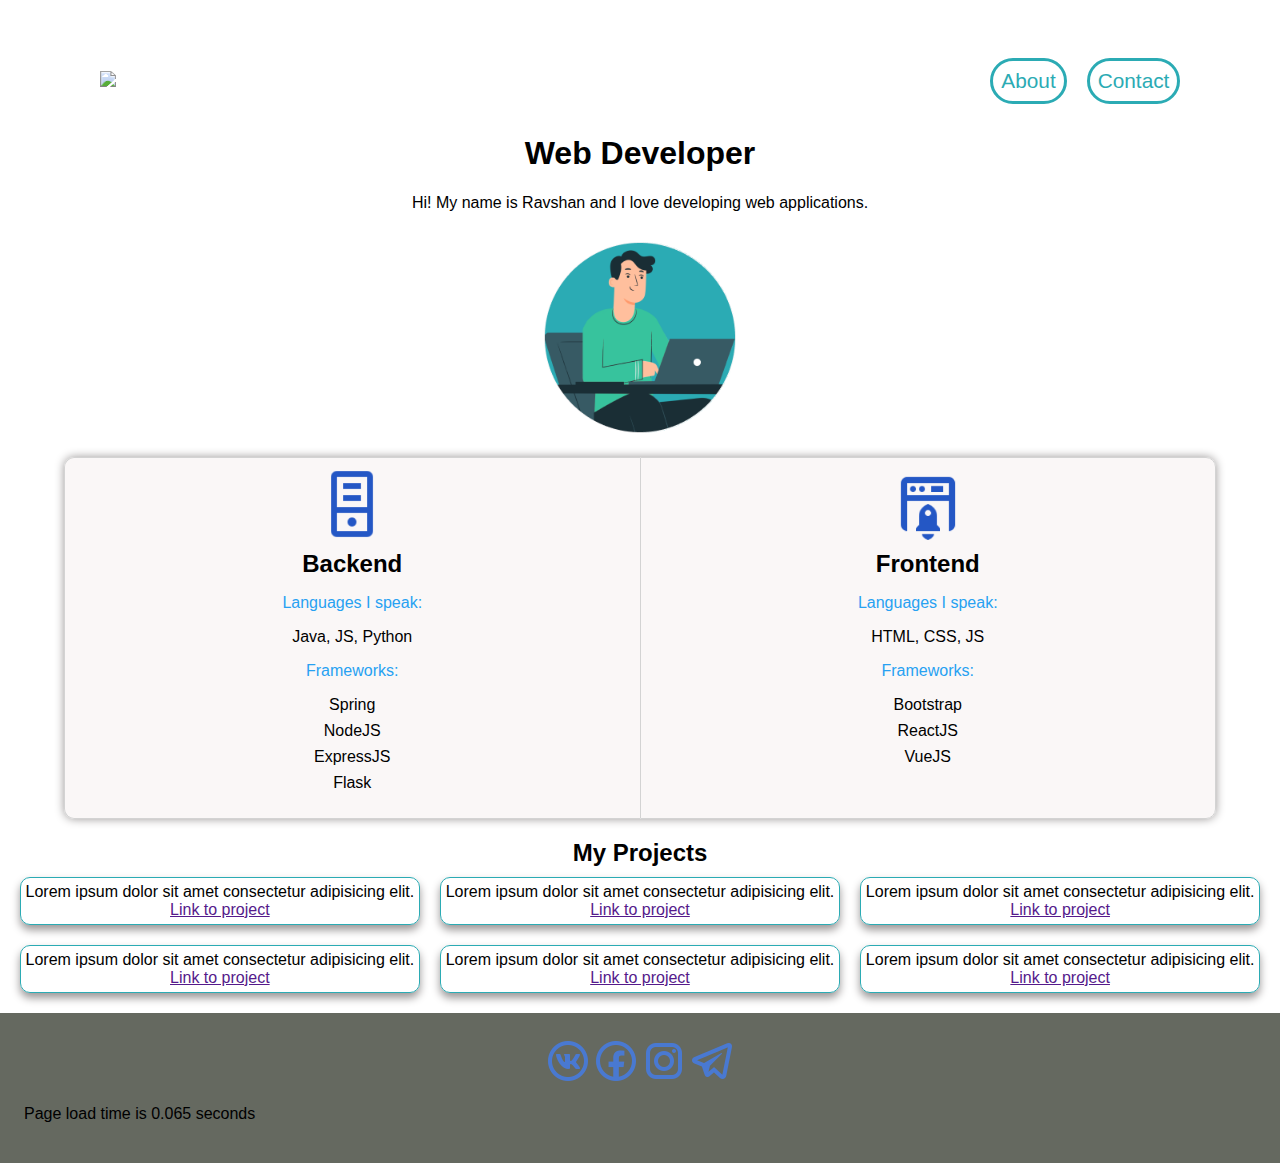
==== commit f18f8118: "displaying page load time in footer" ====
--- a/index.html
+++ b/index.html
@@ -12,6 +12,7 @@
     <link rel="stylesheet" href="assets/css/skills/skills.css">
     <link rel="stylesheet" href="assets/css/projects/projects.css">
     <link rel="stylesheet" href="assets/css/footer/footer.css">
+    <script src="assets/scripts/page_loadtime.js"></script>
 </head>
 
 <body>
--- a/assets/css/intro/intro.css
+++ b/assets/css/intro/intro.css
@@ -1,5 +1,7 @@
 @import url(_is-centered-content/intro_is-centered-content.css);
 @import url(__image/intro__image.css);
+@import url(__text/intro__text.css);
+@import url(__title/intro__title.css);
 
 .intro:not(:last-child) {
     margin-bottom: 1.5rem;
--- a/assets/css/header/header.css
+++ b/assets/css/header/header.css
@@ -4,10 +4,22 @@
 @import url(__nav/__link/_is-rounded/nav__link_is-rounded.css);
 
 .header {
-    padding: 0%;
+    display: flex;
+    align-items: center;
     padding: 10px;
-    display: flex;
     margin-left: 7%;
     margin-right: 7%;
     margin-top: 3em;
+    /* position: fixed;
+    top: 0;
+    left: 0;
+    right: 0; */
+}
+
+
+@media all and (max-width: 300px) {
+    .header {
+        flex-wrap: wrap;
+        justify-content: center;
+    }
 }--- a/assets/css/intro/intro.css
+++ b/assets/css/intro/intro.css
@@ -1,5 +1,7 @@
 @import url(_is-centered-content/intro_is-centered-content.css);
 @import url(__image/intro__image.css);
+@import url(__text/intro__text.css);
+@import url(__title/intro__title.css);
 
 .intro:not(:last-child) {
     margin-bottom: 1.5rem;
--- a/assets/css/skills/skills.css
+++ b/assets/css/skills/skills.css
@@ -7,4 +7,10 @@
     margin-top: 20px;
     margin-bottom: 20px;
     display: flex;
+}
+
+@media screen and (max-width: 700px) {
+    .skills {
+        flex-wrap: wrap;
+    }
 }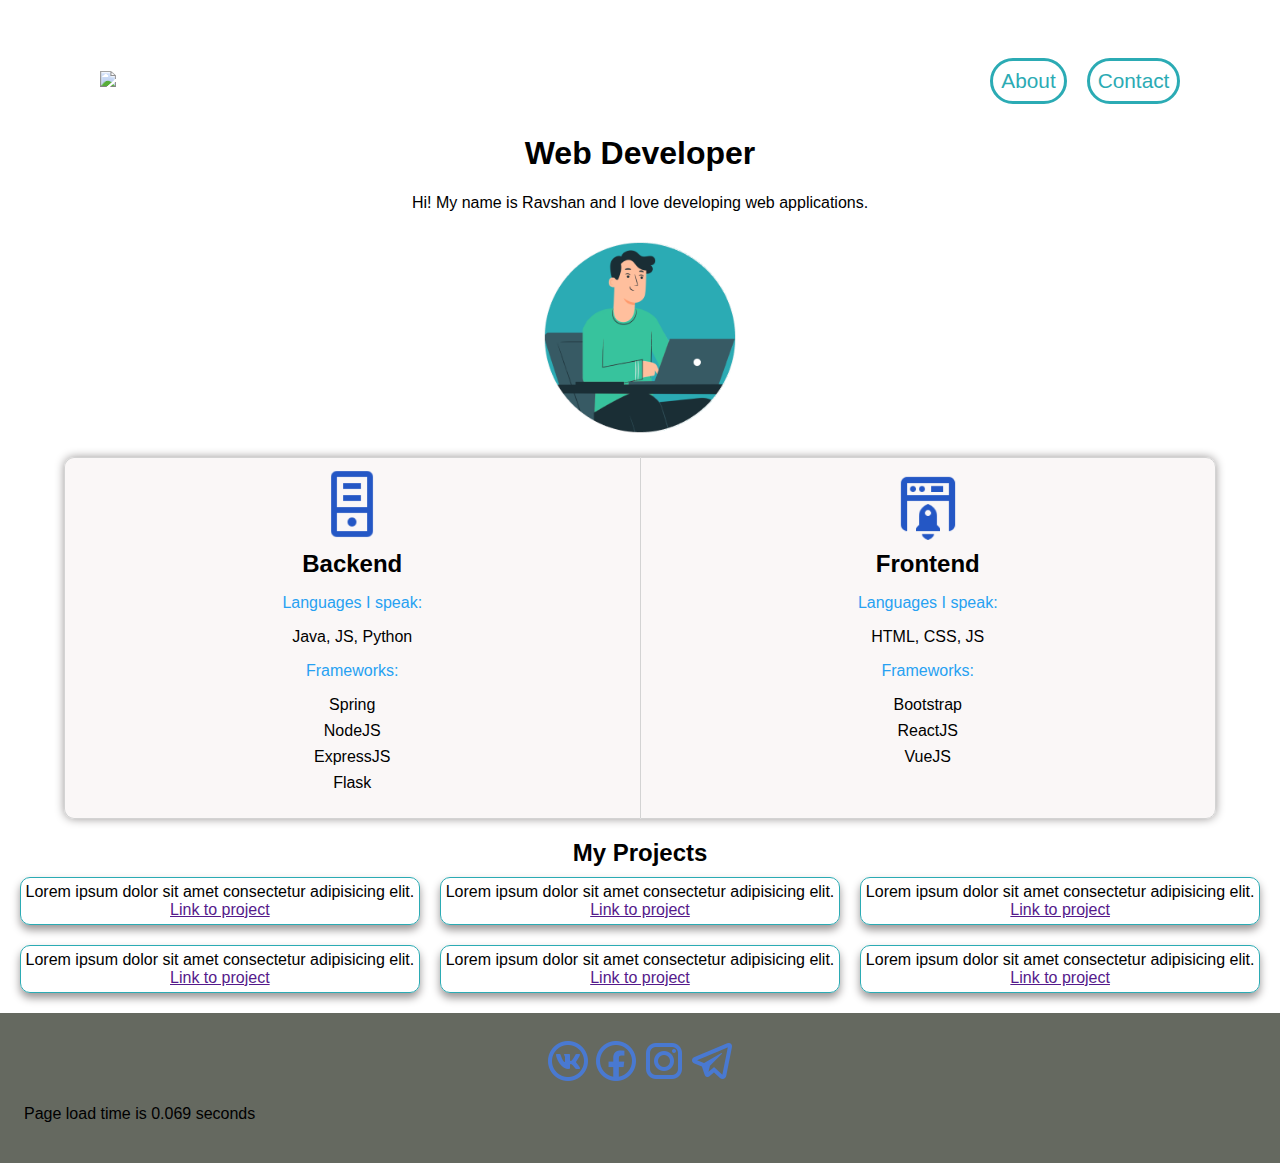
==== commit b63a3562: "highliting acitve nav link using js" ====
--- a/index.html
+++ b/index.html
@@ -13,6 +13,7 @@
     <link rel="stylesheet" href="assets/css/projects/projects.css">
     <link rel="stylesheet" href="assets/css/footer/footer.css">
     <script src="assets/scripts/page_loadtime.js"></script>
+
 </head>
 
 <body>
